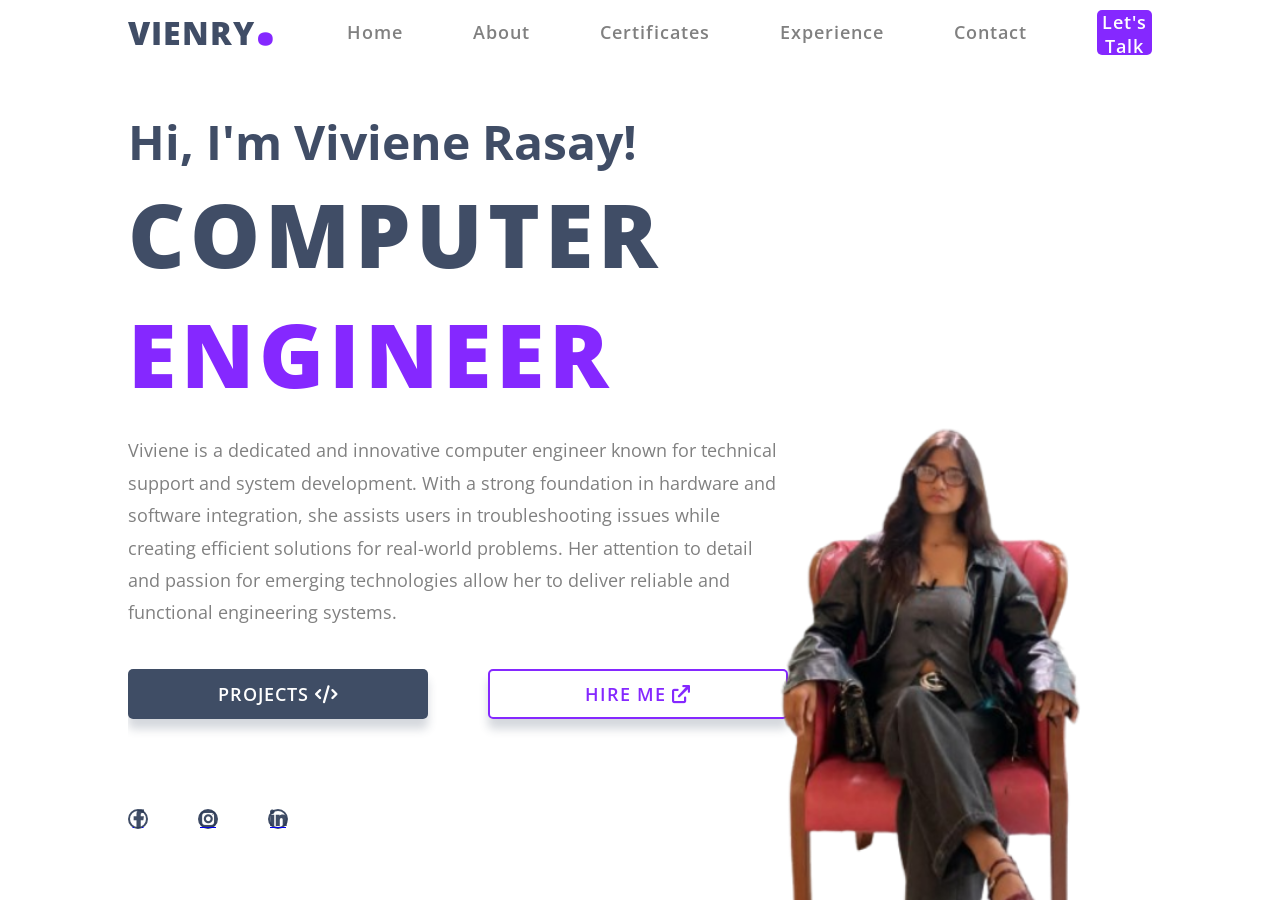
==== index.html @ 17c43b63 "Add files via upload" ====
<!DOCTYPE html>
<html lang="en">

<head>
  <meta charset="UTF-8">
  <meta name="viewport" content="width=device-width, initial-scale=1.0">
  <title>Vienry</title>

  <!-- icons -->
  <link rel="stylesheet" href="https://cdnjs.cloudflare.com/ajax/libs/font-awesome/6.0.0-beta3/css/all.min.css">

  <!-- Styles -->
  <link rel="stylesheet" href="styles.css">

</head>

<body>
  <section id="hero">
    <header>
      <a class="header-logo">Vienry<span>.</span></a>
      <nav>
        <a class="nav-item" href="index.html">Home</a>
        <a class="nav-item" href="about.html">About</a>
        <a class="nav-item" href="certificates.html">Certificates</a>
        <a class="nav-item" href="experience.html">Experience</a>
        <a class="nav-item" href="contact.html">Contact</a>
      </nav>
      <button class="header-btn">Let's Talk</button>
    </header>

    <div class="content">
      <div class="left">
        <h3>Hi, I'm Viviene Rasay!</h3>
        <h1>Computer <span>Engineer</span></h1>
        <p>
          Viviene is a dedicated and innovative computer engineer known for technical support and system development. With a strong foundation in hardware and software integration, she assists users in troubleshooting issues while creating efficient solutions for real-world problems. Her attention to detail and passion for emerging technologies allow her to deliver reliable and functional engineering systems.
        </p>
        <div class="cta-section">
          <button class="cta-1">Projects
            <i class="fa-solid fa-code"></i>
          </button>
          <button class="cta-2">Hire me
            <i class="fa-solid fa-arrow-up-right-from-square"></i>
          </button>
        </div>
        <div class="social-section">

            <a href="https://www.facebook.com/share/1QodhRmQvW/?mibextid=wwXIfr" target="_blank">
              <i class="fa-brands fa-facebook-f"></i>
            </a>

            <a href="https://www.instagram.com/vienry" target="_blank">
              <i class="fa-brands fa-instagram"></i>
            </a>

            <a href="https://www.linkedin.com/in/viviene-rasay-49560129b/" target="_blank">
              <i class="fa-brands fa-linkedin-in"></i>
            </a>

        </div>
      </div>

      <div class="right">
        <div class="img-wrap">
          <img class="hero-img " src="pro.jpg">
        </div>
      </div>


    </div>
  </section>

</body>

</html>
---- styles.css ----
@import url('https://fonts.googleapis.com/css2?family=Open+Sans:ital,wght@0,300..800;1,300..800&display=swap');

* {
  padding: 0;
  margin: 0;
  outline: none;
  border: none;
  font-family: "Open Sans", sans-serif;
  box-sizing: border-box;
}

body {
  padding: 0 10%;
}

/* HERO */
#hero {
  height: 100vh;
  overflow-x: hidden; /* FIX: prevents overlay blocking clicks */
  position: relative;
}

/* HEADER (FIX: always clickable above everything) */
header {
  display: flex;
  align-items: center;
  gap: 70px;
  animation: topIn 1.4s ease-in-out forwards;
  opacity: 0;
  animation-delay: 0.2s;

  position: relative;
  z-index: 9999; /* IMPORTANT FIX */
}

/* LOGO */
.header-logo {
  font-size: 32px;
  font-weight: 800;
  letter-spacing: 1px;
  text-transform: uppercase;
  color: rgba(43, 58, 85, 0.9);
  text-decoration: none;
}

.header-logo span {
  font-size: 72px;
  color: rgb(133, 40, 255);
  line-height: 0.2;
}

/* NAV */
nav {
  flex: 1;
  display: flex;
  align-items: center;
  gap: 70px;
  padding: 20px 0;
}

.nav-item {
  font-size: 18px;
  font-weight: 600;
  letter-spacing: 1px;
  color: grey;
  transition: 0.3s;
  cursor: pointer;
  text-transform: capitalize;
  text-decoration: none;
}

.nav-item:hover {
  color: rgb(133, 40, 255);
}

/* BUTTON */
.header-btn {
  font-size: 18px;
  font-weight: 600;
  letter-spacing: 1px;
  background-color: rgb(133, 40, 255);
  color: white;
  height: 45px;
  width: 200px;
  border-radius: 5px;
  cursor: pointer;
  transition: 0.3s;
}

.header-btn:hover {
  background-color: rgb(96, 28, 184);
}

/* CONTENT */
.content {
  display: grid;
  grid-template-columns: 1.2fr 1fr;
  position: relative;
  z-index: 1; /* FIX */
}

.left {
  display: flex;
  flex-direction: column;
  justify-content: center;
  gap: 40px;
  height: 90vh;
}

.content h3 {
  font-size: 3rem;
  color: rgba(43, 58, 85, 0.9);
  animation: bottomIn 1.4s ease-in-out forwards;
  opacity: 0;
  animation-delay: 0.2s;
}

.content h1 {
  font-size: 5.5rem;
  color: rgba(43, 58, 85, 0.9);
  text-transform: uppercase;
  font-weight: 800;
  letter-spacing: 5px;
  margin: -40px 0;
  animation: bottomIn 1.4s ease-in-out forwards;
  opacity: 0;
  animation-delay: 0.3s;
}

h1 span {
  color: rgb(133, 40, 255);
}

.content p {
  font-size: 18px;
  line-height: 1.8;
  color: grey;
  margin-top: 20px;
  animation: bottomIn 1.4s ease-in-out forwards;
  opacity: 0;
  animation-delay: 0.4s;
}

/* CTA */
.cta-section {
  display: flex;
  align-items: center;
  gap: 60px;
}

.cta-section button {
  font-size: 18px;
  font-weight: 600;
  letter-spacing: 1px;
  text-transform: uppercase;
  height: 50px;
  width: 300px;
  cursor: pointer;
  transition: 0.3s;
  border-radius: 5px;
  box-shadow: 0 10px 10px rgba(43, 58, 85, 0.2);

  animation: bottomIn 1.4s ease-in-out forwards;
  opacity: 0;
  animation-delay: 0.5s;
}

.cta-1 {
  background-color: rgba(43, 58, 85, 0.9);
  color: white;
}

.cta-2 {
  background-color: transparent;
  color: rgb(133, 40, 255);
  border: 2px solid rgb(133, 40, 255);
}

.cta-section button:hover {
  background-color: rgb(133, 40, 255);
  color: white;
}

/* RIGHT IMAGE FIX (IMPORTANT) */
.right {
  position: relative;
  z-index: 1;
}

.hero-img {
  width: 110%;
  position: absolute;
  bottom: 50px;
  right: 0;

  animation: imgIn 1.4s ease-in-out forwards;
  animation-delay: 0.2s;
  opacity: 0;

  pointer-events: none; /* FIX: prevents blocking nav clicks */
}

/* SOCIAL */
.social-section {
  display: flex;
  align-items: center;
  gap: 50px;
  margin-top: 50px;
}

.social-section i {
  font-size: 18px;
  font-weight: 600;
  border: 2px solid rgba(43, 58, 85, 0.9);
  display: flex;
  align-items: center;
  justify-content: center;
  height: 20px;
  width: 20px;
  padding: 8px;
  border-radius: 25px;
  color: rgba(43, 58, 85, 0.9);
  cursor: pointer;
  transition: 0.3s;

  animation: bottomIn 1.4s ease-in-out forwards;
  opacity: 0;
  animation-delay: 0.6s;
}

.social-section i:hover {
  color: rgb(133, 40, 255);
  border-color: rgb(133, 40, 255);
  transform: scale(1.1);
}

.img-wrap {
  width: 100%;
  height: 100vh;
}

/* ANIMATIONS */
@keyframes bottomIn {
  from {
    transform: translateY(250px);
  }
  to {
    transform: translateY(0);
    opacity: 1;
  }
}

@keyframes topIn {
  from {
    transform: translateY(-100px);
  }
  to {
    transform: translateY(0);
    opacity: 1;
  }
}

@keyframes imgIn {
  from {
    transform: translateY(250px) scale(0.8);
  }
  to {
    transform: translateY(0) scale(1);
    opacity: 1;
  }
}

/* RESPONSIVE */
@media screen and (max-width: 428px) {
  body {
    padding: 0 3%;
  }

  #hero {
    overflow: visible;
  }

  header {
    flex-direction: column;
    gap: 30px;
  }

  nav {
    flex-direction: column;
    gap: 20px;
  }

  .content {
    display: flex;
    flex-direction: column;
    padding-top: 100px;
  }

  .content h3 {
    font-size: 1.5rem;
  }

  .content h1 {
    font-size: 3rem;
    letter-spacing: 3px;
    margin: -10px 0;
  }

  .content p {
    margin-top: 0;
  }

  .cta-section {
    flex-direction: column;
    gap: 20px;
  }

  .social-section {
    justify-content: center;
  }

  .hero-img {
    display: none;
  }
}

.filter-buttons {
  display: flex;
  gap: 15px;
  margin: 20px 0 40px;
  flex-wrap: wrap;
}

.filter-btn {
  padding: 10px 20px;
  border: 2px solid rgb(133, 40, 255);
  background: transparent;
  color: rgb(133, 40, 255);
  border-radius: 6px;
  cursor: pointer;
  transition: 0.3s;
  font-weight: 600;
}

.filter-btn:hover,
.filter-btn.active {
  background: rgb(133, 40, 255);
  color: white;
}

.cert-grid {
  display: grid;
  grid-template-columns: repeat(auto-fit, minmax(240px, 1fr));
  gap: 20px;
  margin-top: 20px;
}

/* FIXED UNIFORM CERTIFICATE SIZE */
.cert-img {
  width: 100%;
  height: 290px;          /* fixed uniform height */
  object-fit: contain;      /* crops image nicely */
  object-position: center;
  border-radius: 10px;
  box-shadow: 0 10px 20px rgba(0,0,0,0.08);
  cursor: pointer;
  transition: 0.3s;
}

/* hover effect */
.cert-img:hover {
  transform: scale(1.05);
  box-shadow: 0 15px 30px rgba(0,0,0,0.2);
}

/* ABOUT PAGE */
.about-section {
  padding-top: 120px;
}

.about-container {
  display: grid;
  grid-template-columns: 1fr 1.5fr;
  gap: 60px;
  align-items: center;
}

/* LEFT SIDE */
.about-left {
  text-align: center;
}

.about-left img {
  width: 250px;
  height: 300px;
  border-radius: 50%;
  object-fit: cover;          /* keeps aspect ratio */
  object-position: bottom; /* IMPORTANT: keeps your face centered */
  border: 6px solid #eee;
}

/* SOCIALS */
.about-socials {
  margin-top: 20px;
  display: flex;
  justify-content: center;
  gap: 20px;
}

.about-socials i {
  font-size: 18px;
  padding: 10px;
  border: 2px solid rgba(43, 58, 85, 0.9);
  border-radius: 50%;
  cursor: pointer;
  transition: 0.3s;
}

.about-socials i:hover {
  color: rgb(133, 40, 255);
  border-color: rgb(133, 40, 255);
}

/* RIGHT SIDE */
.about-right h1 {
  font-size: 2.5rem;
  color: rgba(43, 58, 85, 0.9);
}

.about-right h3 {
  margin: 10px 0;
  color: rgb(133, 40, 255);
}

.about-right p {
  margin: 15px 0;
  color: grey;
  line-height: 1.7;
}

/* EDUCATION */
.about-education {
  margin-top: 20px;
}

.about-education h4 {
  margin-bottom: 10px;
}

.about-education ul {
  padding-left: 20px;
}

.about-education li {
  margin-bottom: 8px;
}

/* BUTTONS */
.about-buttons {
  margin-top: 30px;
  display: flex;
  gap: 15px;
  flex-wrap: wrap;
}

.about-buttons button {
  padding: 10px 20px;
  border: 2px solid rgb(133, 40, 255);
  background: transparent;
  color: rgb(133, 40, 255);
  border-radius: 5px;
  cursor: pointer;
  transition: 0.3s;
}

.about-buttons button:hover {
  background: rgb(133, 40, 255);
  color: white;
}

.dark-btn {
  background: rgba(43, 58, 85, 0.9);
  color: white !important;
  border: none;
}

/* RESPONSIVE */
@media (max-width: 768px) {
  .about-container {
    grid-template-columns: 1fr;
    text-align: center;
  }
}

/* PAGE STYLE */
.page {
  padding-top: 120px;
}

.page h1 {
  font-size: 4rem;
  font-weight: 800;
  text-transform: uppercase;
}

.page h1 span {
  color: rgb(133, 40, 255);
}

.page h3 {
  margin-top: 10px;
  color: grey;
}

/* PPT CONTAINER */
.ppt-container {
  position: relative;
  max-width: 900px;
  margin: 40px auto;
  display: flex;
  align-items: center;
  justify-content: center;
}

/* IMAGE */
.ppt-image {
  width: 100%;
  height: 500px;
  object-fit: contain;
  border-radius: 10px;
  box-shadow: 0 10px 30px rgba(0,0,0,0.2);
  transition: 0.4s ease;
}

/* BUTTONS */
.ppt-btn {
  position: absolute;
  top: 50%;
  transform: translateY(-50%);
  background: rgb(133, 40, 255);
  color: white;
  border: none;

  width: 45px;        /* FIX: equal width */
  height: 45px;       /* FIX: equal height */

  display: flex;      /* centers the arrow */
  align-items: center;
  justify-content: center;

  font-size: 22px;
  cursor: pointer;
  border-radius: 50%; /* makes it circular */
  z-index: 10;
  transition: 0.3s;
}

.ppt-btn.left {
  left: 10px;
}

.ppt-btn.right {
  right: 10px;
}

.ppt-btn:hover {
  background: rgb(96, 28, 184);
  transform: translateY(-50%) scale(1.1);
}

/* COUNTER */
#ppt-counter {
  text-align: center;
  color: grey;
  margin-top: 10px;
}

/* INFO BOX */
.experience-info {
  margin-top: 60px;
  border-top: 1px solid #eee;
  padding-top: 40px;
}

.experience-info h2 {
  color: rgb(133, 40, 255);
  margin-bottom: 10px;
}

.experience-info p {
  color: grey;
  line-height: 1.8;
}
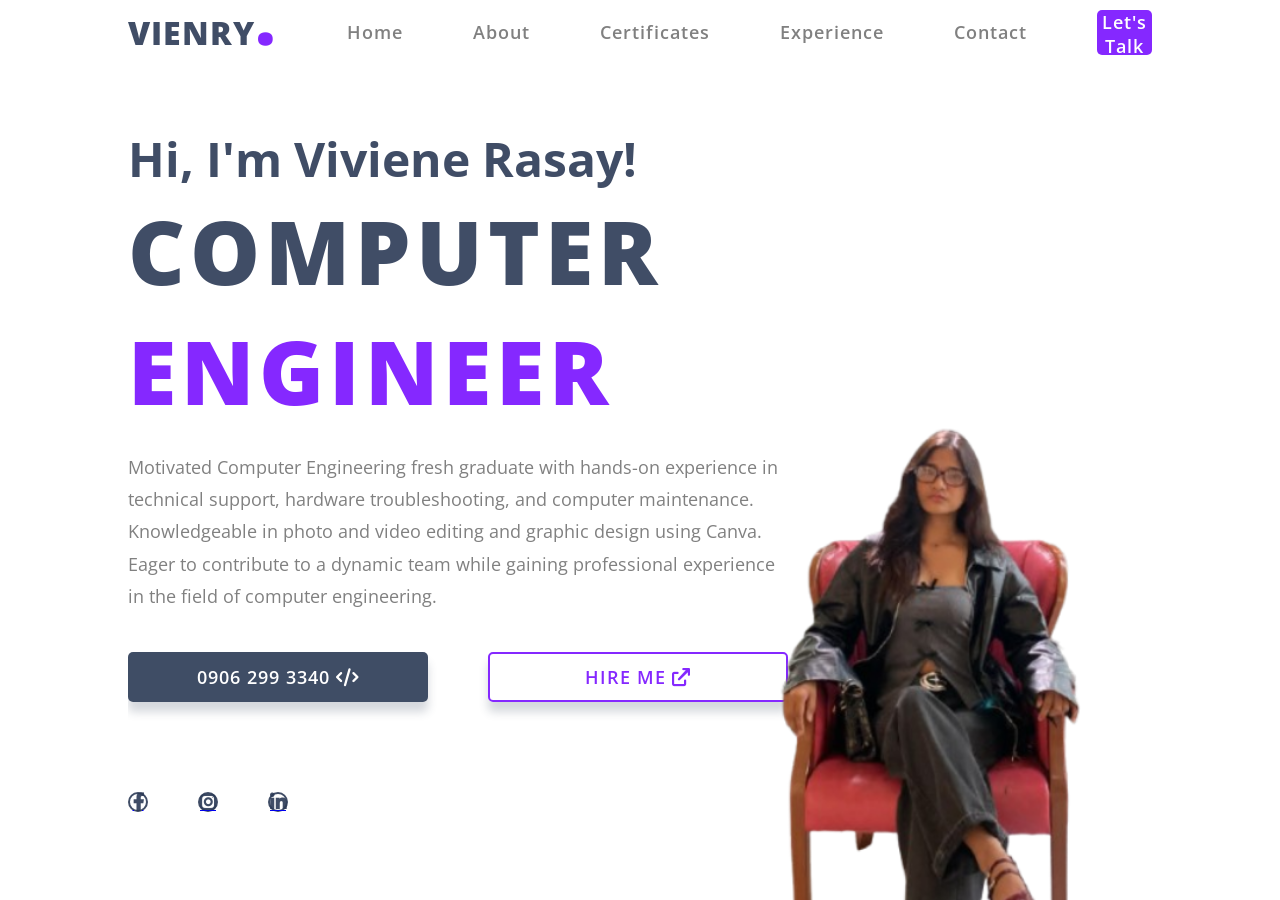
==== commit 61f06a17: "Intro" ====
--- a/index.html
+++ b/index.html
@@ -33,10 +33,10 @@
         <h3>Hi, I'm Viviene Rasay!</h3>
         <h1>Computer <span>Engineer</span></h1>
         <p>
-          Viviene is a dedicated and innovative computer engineer known for technical support and system development. With a strong foundation in hardware and software integration, she assists users in troubleshooting issues while creating efficient solutions for real-world problems. Her attention to detail and passion for emerging technologies allow her to deliver reliable and functional engineering systems.
+          Motivated Computer Engineering fresh graduate with hands-on experience in technical support, hardware troubleshooting, and computer maintenance. Knowledgeable in photo and video editing and graphic design using Canva. Eager to contribute to a dynamic team while gaining professional experience in the field of computer engineering.
         </p>
         <div class="cta-section">
-          <button class="cta-1">Projects
+          <button class="cta-1">0906 299 3340
             <i class="fa-solid fa-code"></i>
           </button>
           <button class="cta-2">Hire me
@@ -49,7 +49,7 @@
               <i class="fa-brands fa-facebook-f"></i>
             </a>
 
-            <a href="https://www.instagram.com/vienry" target="_blank">
+            <a href="https://www.instagram.com/vien.ry" target="_blank">
               <i class="fa-brands fa-instagram"></i>
             </a>
 
